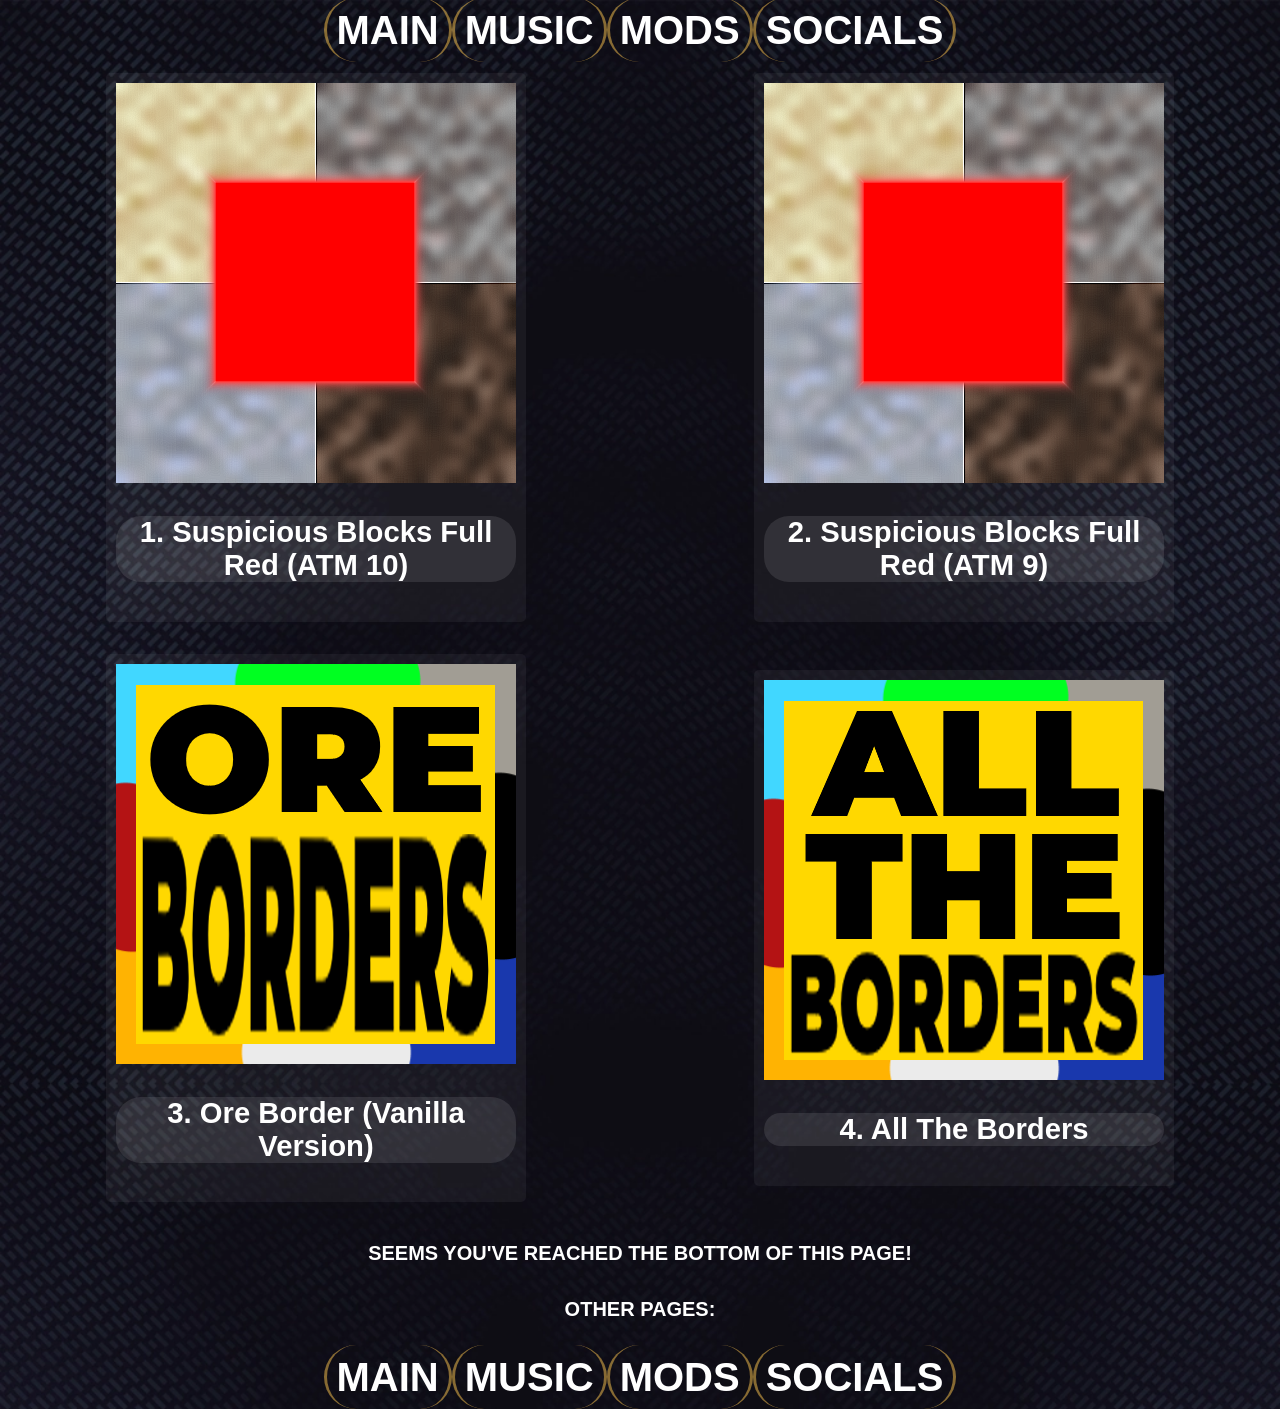
==== mods.html @ 804d2590 "Add mods page and assets; update nav & styles Introduce a new mods page (mods.html) with accompanyin" ====
<!DOCTYPE HTML>
<html lang="en">
<head>
    <meta charset="UTF-8">
    <meta name="description" content="Personal website showcasing my streaming journey and creative projects.">
    <meta name="keywords" content="streaming, gaming, profile pictures, Twitch, commissions">
    <meta name="viewport" content="width=device-width, initial-scale=1.0">
    <link rel="stylesheet" href="styles/header-footer.css">
    <link rel="stylesheet" href="styles/base.css">
    <link rel="stylesheet" href="styles/mods.css">
    <title>MODS</title>
</head>
<body>
    <header>
        <nav id="nav">
            <a class="nav-link" href="index.html" title="MAIN PAGE">MAIN</a>
            <a class="nav-link" href="music.html" title="MUSIC PAGE">MUSIC</a>
            <a class="nav-link" href="mods.html" title="MODS PAGE">MODS</a>
            <a class="nav-link" href="socials.html" title="SCOIALS PAGE">SOCIALS</a>
        </nav>
    </header>
    <main>
        <div class="mod-list">
            <a class="mod-container" href="https://www.curseforge.com/minecraft/texture-packs/suspicious-blocks-full-red-atm-10" target="_blank">
                <img src="images/mods/Suspicious Blocks Full Red (ATM 10).png" alt="Suspicious Blocks Full Red (ATM 10)" loading="lazy">
                <div class="mod-context">
                    <h3>1. Suspicious Blocks Full Red (ATM 10)</h3>
                    <p></p>
                </div>
            </a>
            <a class="mod-container" href="https://www.curseforge.com/minecraft/texture-packs/suspicious-blocks-full-red-atm-9" target="_blank">
                <img src="images/mods/Suspicious Blocks Full Red (ATM 9).png" alt="Suspicious Blocks Full Red (ATM 9)" loading="lazy">
                <div class="mod-context">
                    <h3>2. Suspicious Blocks Full Red (ATM 9)</h3>
                    <p></p>
                </div>
            </a>
            <a class="mod-container" href="https://www.curseforge.com/minecraft/texture-packs/ore-borders-vanilla-version" target="_blank">
                <img src="images/mods/Ore Border.png" alt="Ore Borders Vanilla Version" loading="lazy">
                <div class="mod-context">
                    <h3>3. Ore Border (Vanilla Version)</h3>
                    <p></p>
                </div>
            </a>
            <a class="mod-container" href="https://www.curseforge.com/minecraft/texture-packs/all-the-borders" target="_blank">
                <img src="images/mods/All The Borders.png" alt="All The Borders" loading="lazy">
                <div class="mod-context">
                    <h3>4. All The Borders</h3>
                    <p></p>
                </div>
            </a>
        </div>
    </main>
    <footer>
		<h5>SEEMS YOU'VE REACHED THE BOTTOM OF THIS PAGE!</h5>
		<h5>OTHER PAGES:</h5>
        <nav id="nav">
            <a class="nav-link" href="index.html" title="MAIN PAGE">MAIN</a>
            <a class="nav-link" href="music.html" title="MUSIC PAGE">MUSIC</a>
            <a class="nav-link" href="mods.html" title="MODS PAGE">MODS</a>
            <a class="nav-link" href="socials.html" title="SCOIALS PAGE">SOCIALS</a>
        </nav>
	</footer>
</body>
</html>
---- styles/header-footer.css ----
footer {
    text-align: center;
    padding-top: 20px;
}

h5 {
    font-size: 20px;
    margin-top: 20px;
}
---- styles/base.css ----
html {
    background-image: url("../images/background/wallpaper.webp");
    background-size: cover;
    background-repeat:repeat;
    height: 100vh;
    width: 100%;
    font-family: 'Montserrat', sans-serif;
    color: white;
}

#nav {
    text-align: center;
    font-size: 0;
}

.nav-link {
    border: 3px rgba(255, 200, 80, 0.5);
    border-radius: 35px;
    border-style: hidden solid hidden solid;
    font-size: 40px;
    padding: 10px;
    text-decoration: none;
    color: white;
    font-weight: bold;
} 

.nav-link:hover {
    background: rgba(0, 0, 0, 0.50);
    border: 12px;
    border-color: #ff0000;
    border-style: hidden solid hidden solid;
    transition: 0.6s ease-in-out;
    transition-delay: 0.03s;
}


@media (max-width: 768px) {
    .container {
        flex-direction: column;
    }
}
---- styles/mods.css ----
.mod-list {
    display: flex;
    flex-wrap: wrap;
    justify-content: center;
    gap: 32px; /* space between containers */
    margin-top: 20px;
}

/* Update .video-container for side-by-side layout */
.mod-container {
    flex: 1 1 400px; /* allows wrapping and sets min width */
    max-width: 400px;
    margin: auto;
    border-radius: 5px;
    background: rgba(255, 255, 255, 0.05);
    padding: 10px;
    text-decoration: none;
    /* Remove margin-left/right: auto and max-width: 800px */
}

.mod-context {
    text-align: center;
    font-size: 25px;
    color: white;
    background: rgba(255, 255, 255, 0.10);
    border-radius: 25px;
    padding: auto;
}
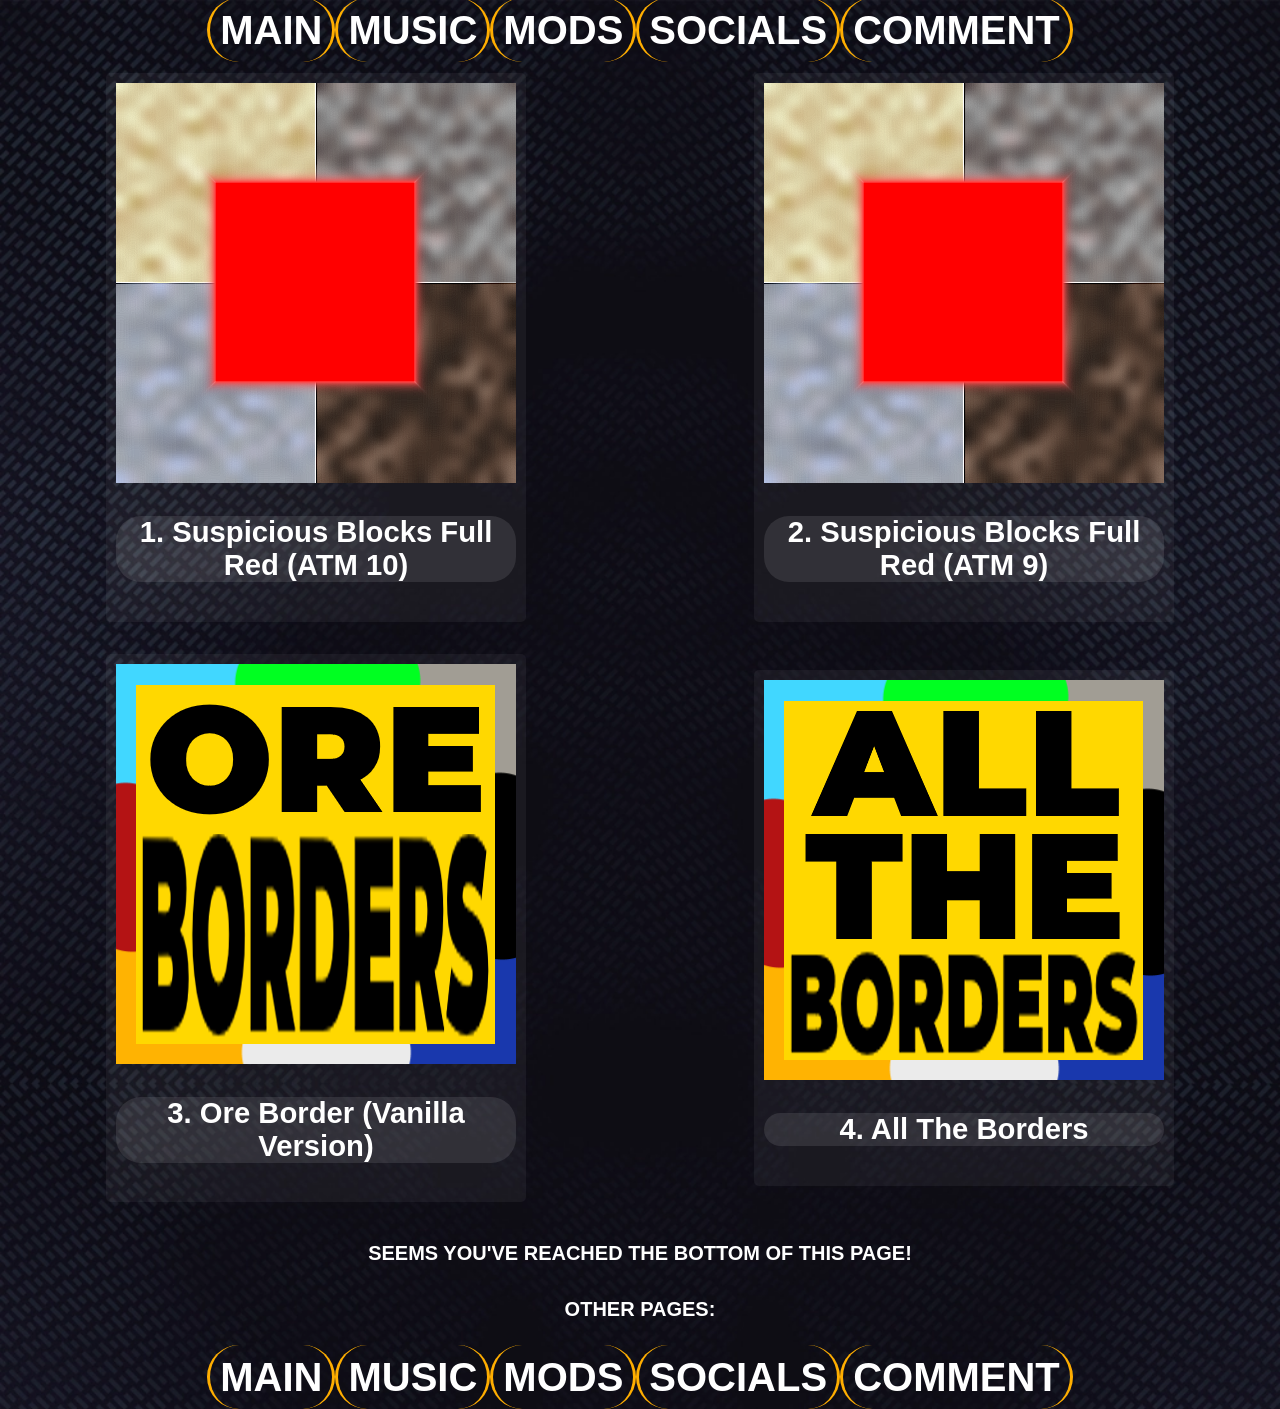
==== commit 4b46f267: "1.4v Added a comment page and cleaned up some of the code/css Add a new comment.html page embedding " ====
--- a/mods.html
+++ b/mods.html
@@ -5,7 +5,6 @@
     <meta name="description" content="Personal website showcasing my streaming journey and creative projects.">
     <meta name="keywords" content="streaming, gaming, profile pictures, Twitch, commissions">
     <meta name="viewport" content="width=device-width, initial-scale=1.0">
-    <link rel="stylesheet" href="styles/header-footer.css">
     <link rel="stylesheet" href="styles/base.css">
     <link rel="stylesheet" href="styles/mods.css">
     <title>MODS</title>
@@ -16,7 +15,8 @@
             <a class="nav-link" href="index.html" title="MAIN PAGE">MAIN</a>
             <a class="nav-link" href="music.html" title="MUSIC PAGE">MUSIC</a>
             <a class="nav-link" href="mods.html" title="MODS PAGE">MODS</a>
-            <a class="nav-link" href="socials.html" title="SCOIALS PAGE">SOCIALS</a>
+            <a class="nav-link" href="socials.html" title="SOCIALS PAGE">SOCIALS</a>
+            <a class="nav-link" href="comment.html" title="COMMENT PAGE">COMMENT</a>
         </nav>
     </header>
     <main>
@@ -25,28 +25,24 @@
                 <img src="images/mods/Suspicious Blocks Full Red (ATM 10).png" alt="Suspicious Blocks Full Red (ATM 10)" loading="lazy">
                 <div class="mod-context">
                     <h3>1. Suspicious Blocks Full Red (ATM 10)</h3>
-                    <p></p>
                 </div>
             </a>
             <a class="mod-container" href="https://www.curseforge.com/minecraft/texture-packs/suspicious-blocks-full-red-atm-9" target="_blank">
                 <img src="images/mods/Suspicious Blocks Full Red (ATM 9).png" alt="Suspicious Blocks Full Red (ATM 9)" loading="lazy">
                 <div class="mod-context">
                     <h3>2. Suspicious Blocks Full Red (ATM 9)</h3>
-                    <p></p>
                 </div>
             </a>
             <a class="mod-container" href="https://www.curseforge.com/minecraft/texture-packs/ore-borders-vanilla-version" target="_blank">
                 <img src="images/mods/Ore Border.png" alt="Ore Borders Vanilla Version" loading="lazy">
                 <div class="mod-context">
                     <h3>3. Ore Border (Vanilla Version)</h3>
-                    <p></p>
                 </div>
             </a>
             <a class="mod-container" href="https://www.curseforge.com/minecraft/texture-packs/all-the-borders" target="_blank">
                 <img src="images/mods/All The Borders.png" alt="All The Borders" loading="lazy">
                 <div class="mod-context">
                     <h3>4. All The Borders</h3>
-                    <p></p>
                 </div>
             </a>
         </div>
@@ -58,7 +54,8 @@
             <a class="nav-link" href="index.html" title="MAIN PAGE">MAIN</a>
             <a class="nav-link" href="music.html" title="MUSIC PAGE">MUSIC</a>
             <a class="nav-link" href="mods.html" title="MODS PAGE">MODS</a>
-            <a class="nav-link" href="socials.html" title="SCOIALS PAGE">SOCIALS</a>
+            <a class="nav-link" href="socials.html" title="SOCIALS PAGE">SOCIALS</a>
+            <a class="nav-link" href="comment.html" title="COMMENT PAGE">COMMENT</a>
         </nav>
 	</footer>
 </body>
--- a/styles/base.css
+++ b/styles/base.css
@@ -8,15 +8,25 @@
     color: white;
 }
 
+footer {
+    text-align: center;
+    padding-top: 20px;
+}
+
+h5 {
+    font-size: 20px;
+    margin-top: 20px;
+}
+
 #nav {
     text-align: center;
     font-size: 0;
 }
 
 .nav-link {
-    border: 3px rgba(255, 200, 80, 0.5);
+    border-right: 3px #ffae00 solid;
+    border-left: 3px #ffae00 solid ;
     border-radius: 35px;
-    border-style: hidden solid hidden solid;
     font-size: 40px;
     padding: 10px;
     text-decoration: none;
@@ -26,9 +36,8 @@
 
 .nav-link:hover {
     background: rgba(0, 0, 0, 0.50);
-    border: 12px;
-    border-color: #ff0000;
-    border-style: hidden solid hidden solid;
+    border-right: 12px #ff0000 solid;
+    border-left: 12px #ff0000 solid ;
     transition: 0.6s ease-in-out;
     transition-delay: 0.03s;
 }
